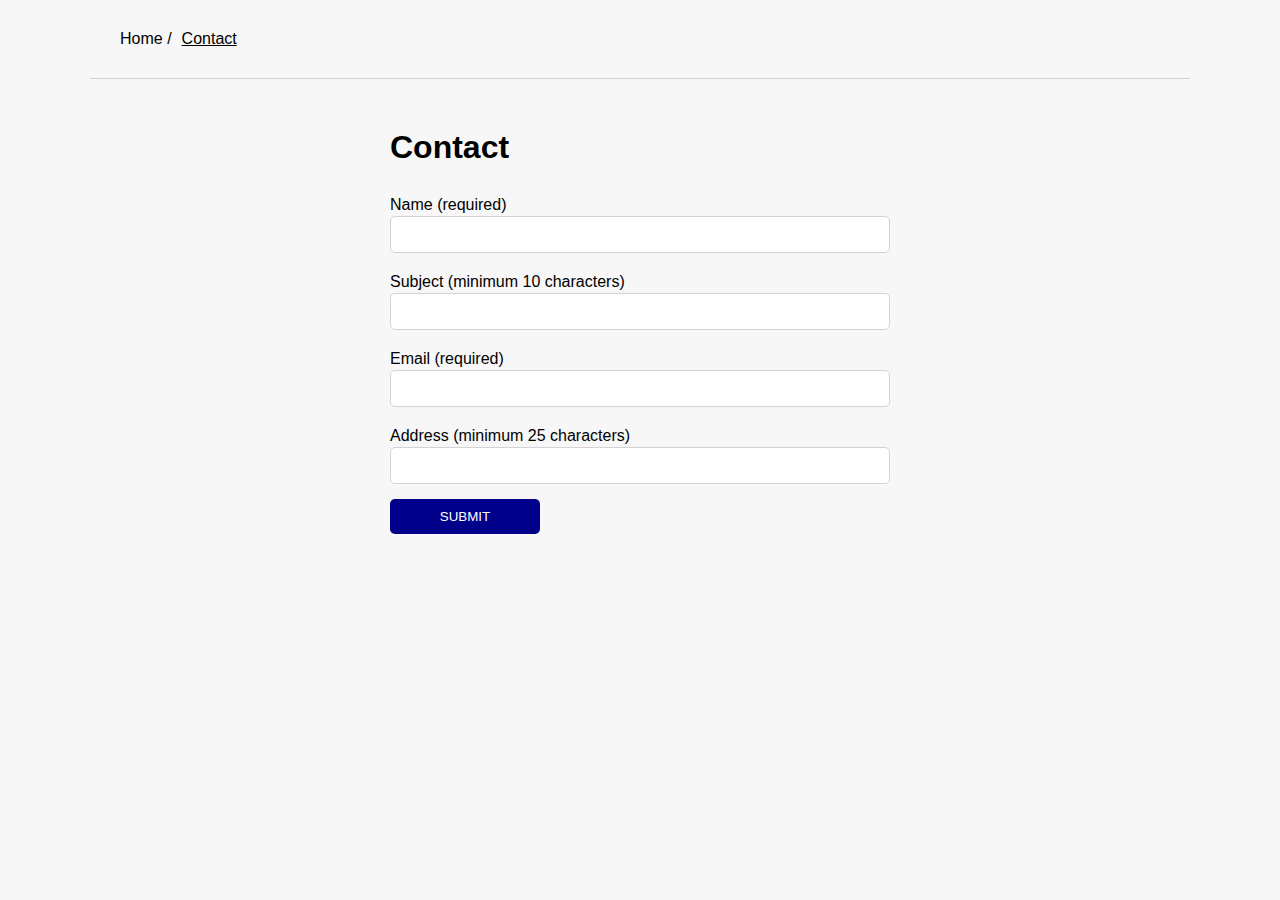
==== contact.html @ 2143e18b "update" ====
<!DOCTYPE html>
<html lang="en">
<head>
    <meta charset="UTF-8">
    <meta http-equiv="X-UA-Compatible" content="IE=edge">
    <meta name="viewport" content="width=device-width, initial-scale=1.0">
    <title>Javascript 1 Course Assignment</title>
    <link rel="stylesheet" href="css/style.css">
</head>
<body>
    <header class="breadcrumbs">
        <nav>
            <ul>
                <li><a href="index.html">Home / </a></li>
                <li class="active"><a href="contact.html">Contact</a></li>
            </ul>
        </nav>
    </header>
    <main>
<form class="contact-form">
    <h1>Contact</h1>
    <div id="submit-message"></div>
    <div>
        <label>
            Name (required)
            <input name="name" id="name">
        </label>
        <div class="form-error" id="name-error">Please enter your name</div>
    </div>
    <div>
        <label>
            Subject (minimum 10 characters)
            <input name="subject" id="subject">
        </label>
        <div class="form-error" id="subject-error">Subject must have a minimum length of 10 characters</div>
    </div>
    <div>
        <label>
            Email (required)
            <input name="email" id="email">
        </label>
        <div class="form-error" id="email-error">Please enter a valid email address</div>
    </div>
    <div>
        <label>
            Address (minimum 25 characters)
            <input name="address" id="address">
        </label>
        <div class="form-error" id="address-error">Address must have a minimum length of 25 characters</div>
    </div>
    <button>Submit</button>
</form>
    </main>
    <script src="js/contact.js"></script>
</body>
</html>
---- css/style.css ----
*{
    box-sizing: border-box;
    margin: 0;
    padding: 0;
}

body{
    font-family: Verdana, Geneva, Tahoma, sans-serif;
    background: #f7f7f7;
    font-size: 16px;
}

h1{
    padding-top: 50px;
    padding-bottom: 10px;
}


/* Navigation */
.breadcrumbs{
    margin-bottom: 30px;
    padding: 30px;
    max-width: 1100px;
    margin: 0 auto;
    border-bottom: 1px solid lightgray;
}

ul{
    display: flex;
    gap: 10px;
    list-style: none;
}

/* Links */
a{
    text-decoration: none;
    color: #000;
}

.active{
    text-decoration: underline;
}

/* Home page */
.container{
    margin: 0 auto;
    max-width: 1100px;
    padding-bottom: 30px;
}

.results{
    display: grid;
    grid-template-columns: 1fr 1fr 1fr;
    gap: 20px;
}

.card{
    background-color: #fff;
    margin-top: 15px;
}

.card h2, p{
    padding: 20px;
}

.image{
    height: 300px;
    background-size: cover;
    background-position: center;
}

/* Contact form */
form{
    max-width: 500px;
    margin: 0 auto;
}

label{
    margin-top: 20px;
    display: block;
}

input, button, .submit-message{
    padding: 10px;
    border-radius: 5px;
}

input{
    width: 100%;
    margin-top: 2px;
    border: 1px solid lightgray;
}

button{
    background: darkblue;
    color: #fff;
    text-transform: uppercase;
    margin-top: 15px;
    cursor: pointer;
    border: none;
    width: 150px;
    
}

.submit-message{
    background: #c9f4be;
    color: green;
}

.form-error{
    display: none;
    color: red;
    font-size: 14px;
    margin-bottom: 20px;
}

.fetchError{
    background-color: #ffcccb;
    padding: 20px;
    color: darkred;
    width: fit-content;
    border: 1px solid darkred;
}

.loader{
    border: 10px solid lightgray;
    border-top: 10px solid darkblue;
    border-radius: 50%;
    width: 100px;
    height: 100px;
    margin: 0 auto;
    margin-top: 30px;
    animation: spin 1.5s linear infinite;
}

@keyframes spin{
    0%{
        transform: rotate(0deg);
    }
    100%{
        transform: rotate(360deg);
    }
}
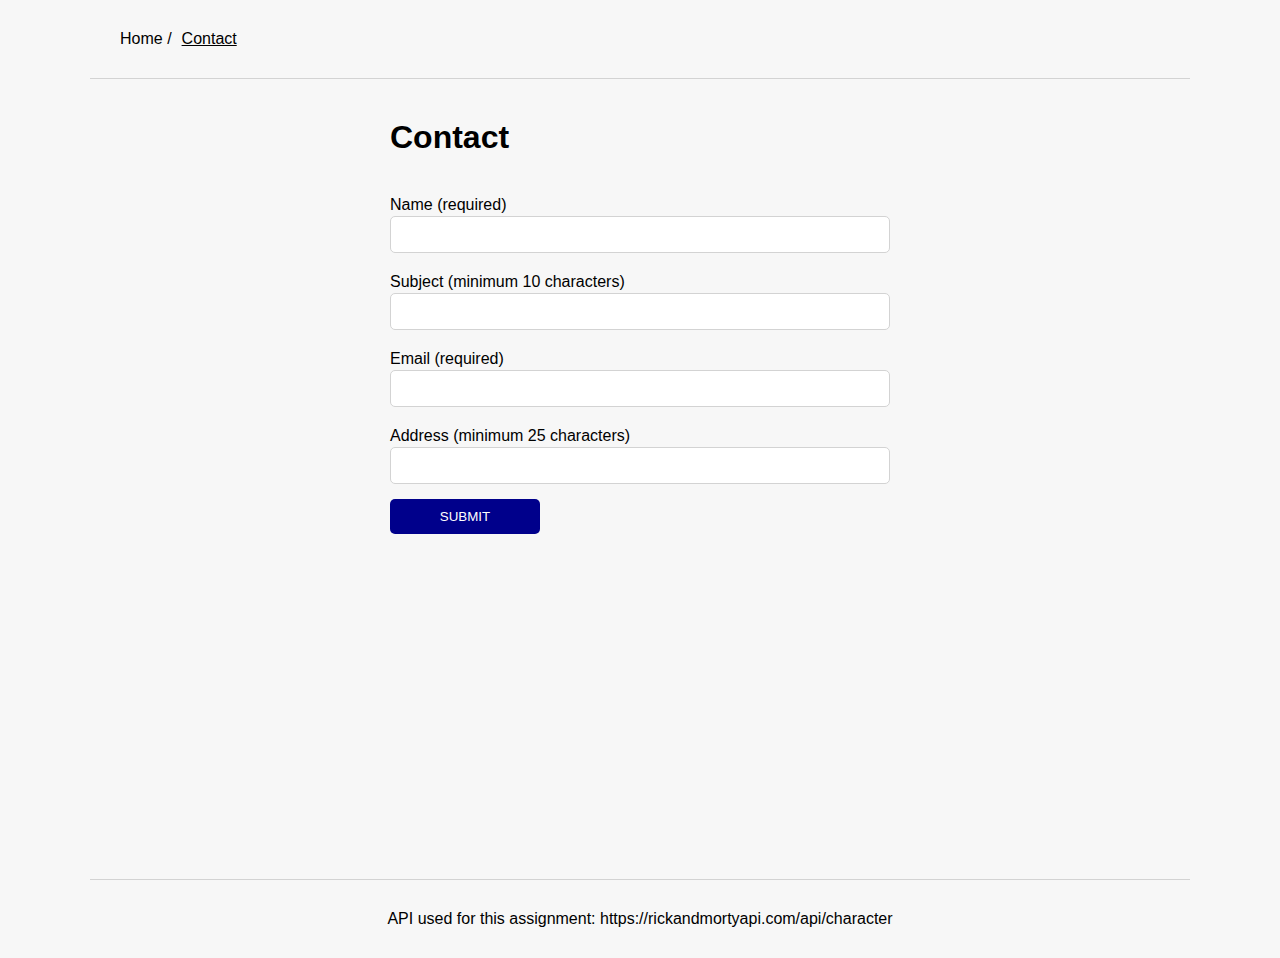
==== commit d986db38: "updates" ====
--- a/contact.html
+++ b/contact.html
@@ -1,56 +1,68 @@
 <!DOCTYPE html>
 <html lang="en">
-<head>
-    <meta charset="UTF-8">
-    <meta http-equiv="X-UA-Compatible" content="IE=edge">
-    <meta name="viewport" content="width=device-width, initial-scale=1.0">
-    <title>Javascript 1 Course Assignment</title>
-    <link rel="stylesheet" href="css/style.css">
-</head>
-<body>
+  <head>
+    <meta charset="UTF-8" />
+    <meta http-equiv="X-UA-Compatible" content="IE=edge" />
+    <meta name="viewport" content="width=device-width, initial-scale=1.0" />
+    <title>Contact</title>
+    <link rel="stylesheet" href="css/styles.css" />
+    <link rel="stylesheet" href="css/contact.css" />
+  </head>
+  <body>
     <header class="breadcrumbs">
-        <nav>
-            <ul>
-                <li><a href="index.html">Home / </a></li>
-                <li class="active"><a href="contact.html">Contact</a></li>
-            </ul>
-        </nav>
+      <nav>
+        <ul>
+          <li><a href="index.html">Home /</a></li>
+          <li class="active"><a href="contact.html">Contact</a></li>
+        </ul>
+      </nav>
     </header>
     <main>
-<form class="contact-form">
-    <h1>Contact</h1>
-    <div id="submit-message"></div>
-    <div>
-        <label>
+      <form class="contact-form">
+        <h1>Contact</h1>
+        <div id="submit-message"></div>
+        <div>
+          <label>
             Name (required)
-            <input name="name" id="name">
-        </label>
-        <div class="form-error" id="name-error">Please enter your name</div>
-    </div>
-    <div>
-        <label>
+            <input name="name" id="name" />
+          </label>
+          <div class="form-error" id="name-error">Please enter your name</div>
+        </div>
+        <div>
+          <label>
             Subject (minimum 10 characters)
-            <input name="subject" id="subject">
-        </label>
-        <div class="form-error" id="subject-error">Subject must have a minimum length of 10 characters</div>
-    </div>
-    <div>
-        <label>
+            <input name="subject" id="subject" />
+          </label>
+          <div class="form-error" id="subject-error">
+            Subject must have a minimum length of 10 characters
+          </div>
+        </div>
+        <div>
+          <label>
             Email (required)
-            <input name="email" id="email">
-        </label>
-        <div class="form-error" id="email-error">Please enter a valid email address</div>
-    </div>
-    <div>
-        <label>
+            <input name="email" id="email" />
+          </label>
+          <div class="form-error" id="email-error">
+            Please enter a valid email address
+          </div>
+        </div>
+        <div>
+          <label>
             Address (minimum 25 characters)
-            <input name="address" id="address">
-        </label>
-        <div class="form-error" id="address-error">Address must have a minimum length of 25 characters</div>
-    </div>
-    <button>Submit</button>
-</form>
+            <input name="address" id="address" />
+          </label>
+          <div class="form-error" id="address-error">
+            Address must have a minimum length of 25 characters
+          </div>
+        </div>
+        <button>Submit</button>
+      </form>
     </main>
     <script src="js/contact.js"></script>
-</body>
-</html>+    <footer>
+      <a href="https://rickandmortyapi.com/api/character">
+        API used for this assignment: https://rickandmortyapi.com/api/character
+      </a>
+    </footer>
+  </body>
+</html>
--- a/css/styles.css
+++ b/css/styles.css
@@ -0,0 +1,92 @@
+*{
+    box-sizing: border-box;
+    margin: 0;
+    padding: 0;
+}
+
+body{
+    font-family: Verdana, Geneva, Tahoma, sans-serif;
+    background: #f7f7f7;
+    font-size: 16px;
+}
+
+main{
+    min-height: 80vh;
+}
+
+h1{ 
+    padding-bottom: 20px;
+}
+
+header, footer{
+    margin: 0 auto;
+    max-width: 1100px;
+    padding: 30px;
+}
+
+.breadcrumbs{
+    border-bottom: 1px solid lightgray;
+    margin-bottom: 40px;
+}
+
+ul{
+    display: flex;
+    gap: 10px;
+    list-style: none;
+}
+
+footer{
+    border-top: 1px solid lightgray;
+    text-align: center;
+    margin-top: 40px;
+}
+
+/* Links */
+a{
+    text-decoration: none;
+    color: #000;
+}
+
+.active{
+    text-decoration: underline;
+}
+
+/* Images */
+.image, .details-image{
+    background-size: cover;
+    background-position: center;
+}
+
+/* Error messages */
+.form-error{
+    display: none;
+    color: red;
+    font-size: 14px;
+    margin-bottom: 20px;
+}
+
+.fetchError{
+    background-color: #ffcccb;
+    padding: 20px;
+    color: darkred;
+    width: fit-content;
+    border: 1px solid darkred;
+}
+
+/* Loader */
+.loader{
+    border: 10px solid lightgray;
+    border-top: 10px solid darkblue;
+    border-radius: 50%;
+    width: 100px;
+    height: 100px;
+    margin: 0 auto;
+    margin-top: 30px;
+    animation: spin 1.5s infinite ease-in-out;
+}
+
+@keyframes spin{
+    100%{
+        transform: rotate(360deg);
+    }
+}--- a/css/contact.css
+++ b/css/contact.css
@@ -0,0 +1,35 @@
+form{
+    max-width: 500px;
+    margin: 0 auto;
+}
+
+label{
+    margin-top: 20px;
+    display: block;
+}
+
+input, button, .submit-message{
+    padding: 10px;
+    border-radius: 5px;
+}
+
+input{
+    width: 100%;
+    margin-top: 2px;
+    border: 1px solid lightgray;
+}
+
+button{
+    background: darkblue;
+    color: #fff;
+    text-transform: uppercase;
+    margin-top: 15px;
+    cursor: pointer;
+    border: none;
+    width: 150px;
+}
+
+.submit-message{
+    background: #c9f4be;
+    color: green;
+}